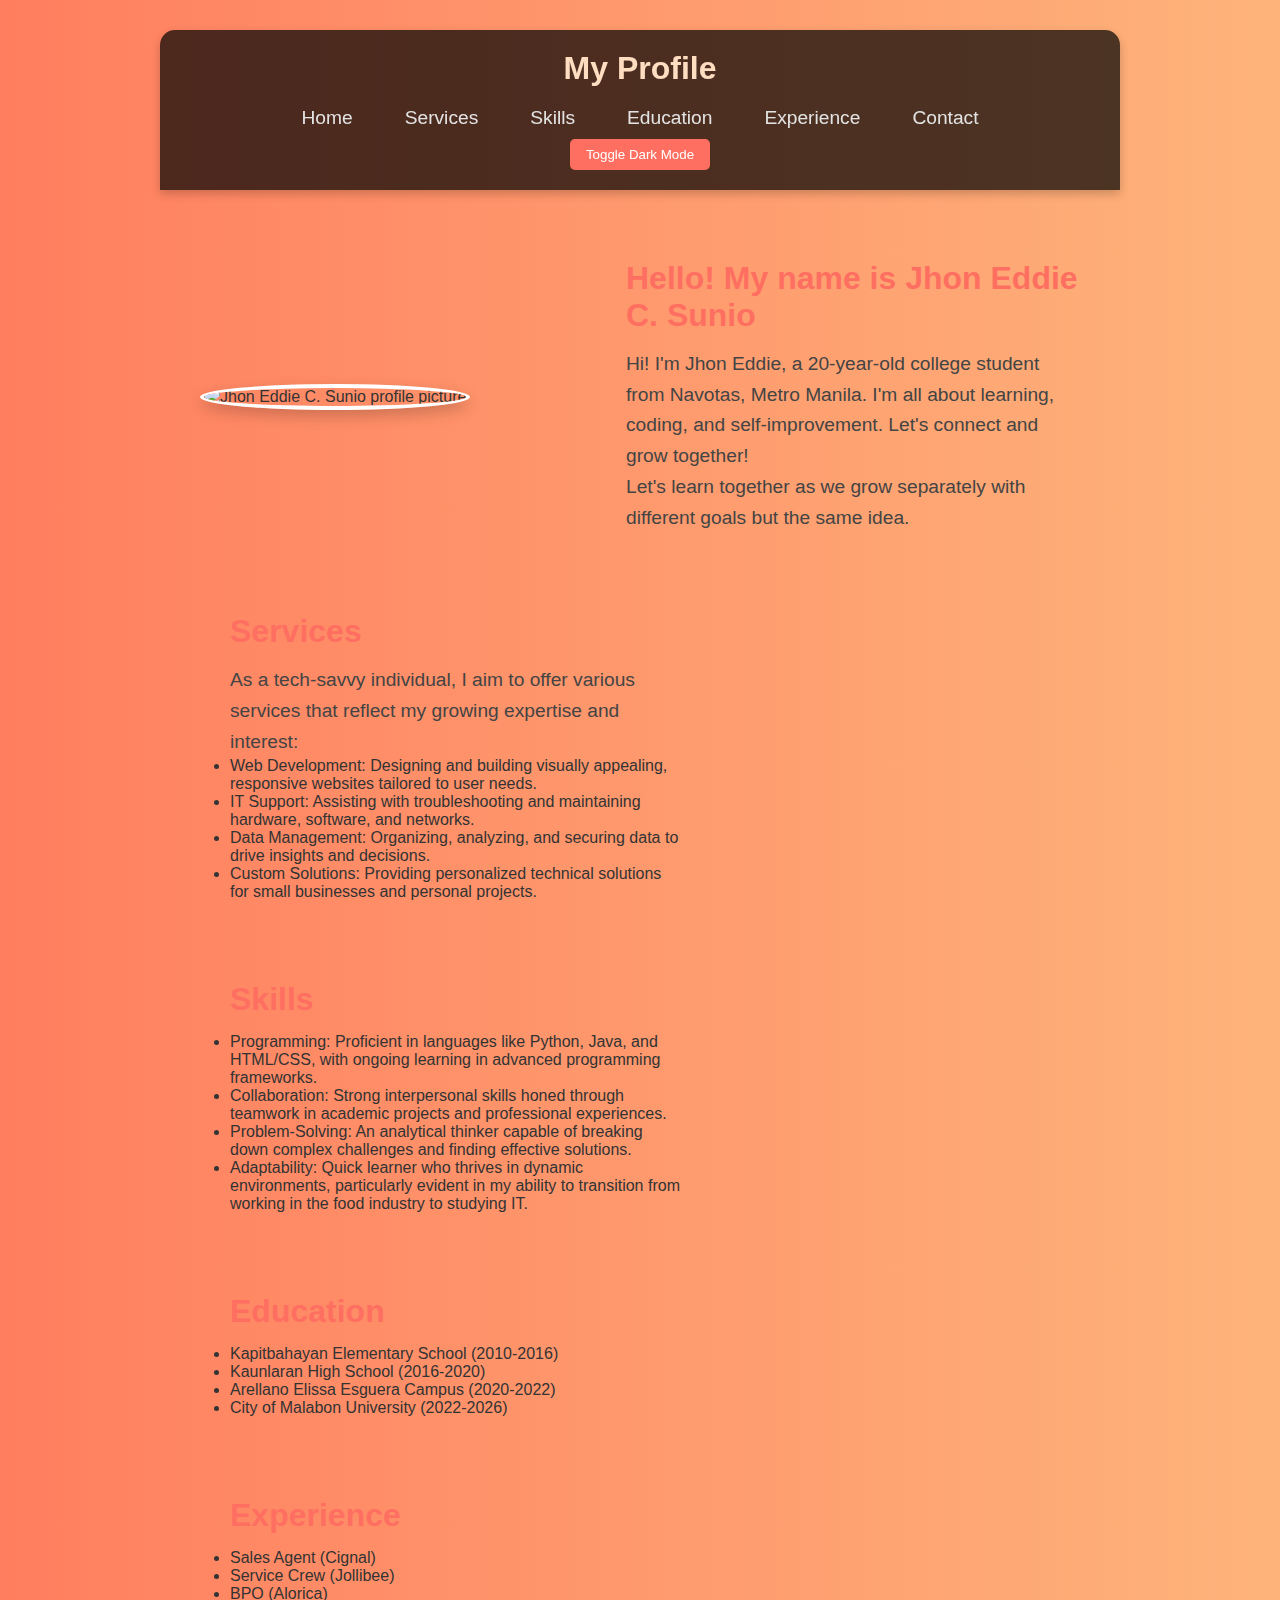
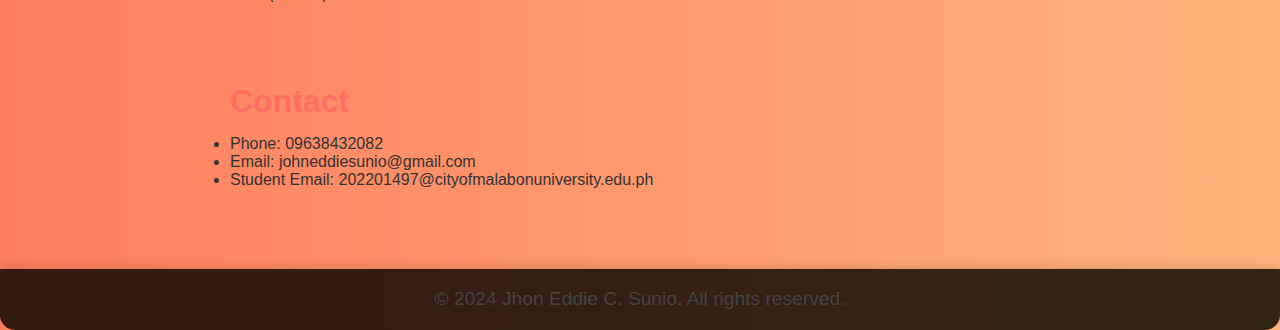
==== docs/IPTSUNIO.html @ 342641a3 "MY PORTFOLIO" ====
<!DOCTYPE html>
<html lang="en">
<head>
    <meta charset="UTF-8">
    <meta name="viewport" content="width=device-width, initial-scale=1.0">
    <title>My Profile</title>
    <link rel="stylesheet" href="IPTSUNIO.css">
   <script src="IPTSUNIO.js" defer></script>
</head>
<body>
    <div class="header">
        <h1>My Profile</h1>
        <nav class="navbar">
            <ul>
                <li><a href="#Home">Home</a></li>
                <li><a href="#Services">Services</a></li>
                <li><a href="#Skills">Skills</a></li>
                <li><a href="#Education">Education</a></li>
                <li><a href="#Experience">Experience</a></li>
                <li><a href="#Contact">Contact</a></li>
            </ul>
        </nav>
        <button class="toggle-button" onclick="toggleDarkMode()">Toggle Dark Mode</button>
    </div>

    <div class="main-content" id="Home">
        <div class="image">
            <img src="../IPTSUNIO/454377712_2338189616531845_3014449613255416678_n.jpg" 
                 width="80" height="80" 
                 alt="Jhon Eddie C. Sunio profile picture">
        </div>
        <div class="text-content">
            <h3>Hello! My name is Jhon Eddie C. Sunio</h3>
            <p>Hi! I'm Jhon Eddie, a 20-year-old college student from Navotas, Metro Manila. I'm all about learning, coding, and self-improvement. Let's connect and grow together!</p>
            <p>Let's learn together as we grow separately with different goals but the same idea.</p>
        </div>
    </div>

    <div class="main-content" id="Services">
        <div class="text-content">
            <h3>Services</h3>
            <p>As a tech-savvy individual, I aim to offer various services that reflect my growing expertise and interest:</p>
            <ul>
                <li>Web Development: Designing and building visually appealing, responsive websites tailored to user needs.</li>
                <li>IT Support: Assisting with troubleshooting and maintaining hardware, software, and networks.</li>
                <li>Data Management: Organizing, analyzing, and securing data to drive insights and decisions.</li>
                <li>Custom Solutions: Providing personalized technical solutions for small businesses and personal projects.</li>
            </ul>
        </div>
    </div>
    <div class="main-content" id="Skills">
        <div class="text-content">
            <h3>Skills</h3>
            <ul>
                <li>Programming: Proficient in languages like Python, Java, and HTML/CSS, with ongoing learning in advanced programming frameworks.</li>
                <li>Collaboration: Strong interpersonal skills honed through teamwork in academic projects and professional experiences.</li>
                <li>Problem-Solving: An analytical thinker capable of breaking down complex challenges and finding effective solutions.</li>
                <li>Adaptability: Quick learner who thrives in dynamic environments, particularly evident in my ability to transition from working in the food industry to studying IT.</li>
            </ul>
        </div>
    </div>

    <div class="main-content" id="Education">
        <div class="text-content">
            <h3>Education</h3>
            <ul>
                <li>Kapitbahayan Elementary School (2010-2016)</li>
                <li>Kaunlaran High School (2016-2020)</li>
                <li>Arellano Elissa Esguera Campus (2020-2022)</li>
                <li>City of Malabon University (2022-2026)</li>
            </ul>
        </div>
    </div>

    <div class="main-content" id="Experience">
        <div class="text-content">
            <h3>Experience</h3>
            <ul>
                <li>Sales Agent (Cignal)</li>
                <li>Service Crew (Jollibee)</li>
                <li>BPO (Alorica)</li>
            </ul>
        </div>
    </div>

    <div class="main-content" id="Contact">
        <div class="text-content">
            <h3>Contact</h3>
            <ul>
                <li>Phone: 09638432082</li>
                <li>Email: johneddiesunio@gmail.com</li>
                <li>Student Email: 202201497@cityofmalabonuniversity.edu.ph</li>
            </ul>
        </div>
    </div>

    <footer>
        <p>&copy; 2024 Jhon Eddie C. Sunio. All rights reserved.</p>
    </footer>
</body>
</html>
---- docs/IPTSUNIO.css ----
* {
    margin: 0;
    padding: 0;
    box-sizing: border-box;
}

body {
    font-family: "Segoe UI", "Roboto", "Oxygen", "Ubuntu", sans-serif;
    background: linear-gradient(to right, #FF7E5F, #FEB47B);
    color: #333;
    transition: all 0.5s ease;
    animation: fadeIn 1s ease-out;
}

body.dark-mode {
    background: linear-gradient(to right, #2C3E50, #34495E);
    color: #F5F5F5;
}

.header {
    background-color: rgba(0, 0, 0, 0.7);
    color: #FFDDC1;
    padding: 20px;
    text-align: center;
    border-radius: 15px 15px 0 0;
    box-shadow: 0 4px 10px rgba(0, 0, 0, 0.2);
    margin: 30px auto;
    max-width: 960px;
    position: sticky;
    top: 0;
    z-index: 1000;
    animation: slideInFromTop 1s ease-out;
}

.navbar ul {
    list-style: none;
    display: flex;
    justify-content: center;
    gap: 20px;
    margin-top: 20px;
    animation: fadeIn 1s ease-out;
}

.navbar a {
    color: #E3E3E3;
    text-decoration: none;
    font-size: 1.2rem;
    transition: color 0.3s ease, background-color 0.3s ease;
    padding: 8px 16px;
    border-radius: 5px;
}

.navbar a:hover {
    color: #FF6F61;
    background-color: rgba(255, 111, 97, 0.2);
}

.toggle-button {
    margin-top: 10px;
    padding: 8px 16px;
    background-color: #FF6F61;
    color: white;
    border: none;
    border-radius: 5px;
    cursor: pointer;
    transition: background-color 0.3s ease;
}

.toggle-button:hover {
    background-color: #FEB47B;
}

body.dark-mode .header {
    background-color: rgba(20, 20, 20, 0.9);
}

body.dark-mode .navbar a {
    color: #F0F0F0;
}

body.dark-mode .navbar a:hover {
    background-color: rgba(255, 111, 97, 0.3);
}

body.dark-mode .toggle-button {
    background-color: #777;
}

.main-content {
    display: flex;
    justify-content: space-between;
    align-items: center;
    padding: 40px;
    max-width: 960px;
    margin: 0 auto;
    animation: slideInFromLeft 1.5s ease-out;
}

.image img {
    width: 200px;
    height: 200px;
    border-radius: 50%;
    border: 4px solid white;
    box-shadow: 0 6px 15px rgba(0, 0, 0, 0.2);
    transition: transform 0.3s ease;
    animation: fadeIn 1s ease-out;
}

.image img:hover {
    transform: scale(1.05);
}

.text-content {
    max-width: 55%;
    padding-left: 30px;
    animation: fadeInText 2s ease-out;
}

h3 {
    color: #FF6F61;
    font-size: 2rem;
    margin-bottom: 15px;
    animation: fadeInText 1s ease-out;
}

p {
    font-size: 1.2rem;
    line-height: 1.6;
    color: #444;
    animation: fadeInText 1.5s ease-out;
}

footer {
    text-align: center;
    background-color: rgba(0, 0, 0, 0.8);
    color: white;
    padding: 15px;
    margin-top: 40px;
    border-radius: 0 0 15px 15px;
    box-shadow: 0 -4px 10px rgba(0, 0, 0, 0.1);
    animation: fadeInText 1s ease-out;
}

@media screen and (max-width: 768px) {
    .main-content {
        flex-direction: column;
        align-items: center;
        padding: 20px;
    }

    .image img {
        width: 150px;
        height: 150px;
    }

    .text-content {
        text-align: center;
        max-width: 100%;
        padding-left: 0;
    }

    .navbar ul {
        flex-direction: column;
        gap: 10px;
    }
}

@keyframes slideInFromTop {
    from {
        opacity: 0;
        transform: translateY(-20px);
    }
    to {
        opacity: 1;
        transform: translateY(0);
    }
}

@keyframes fadeIn {
    from {
        opacity: 0;
    }
    to {
        opacity: 1;
    }
}

@keyframes slideInFromLeft {
    from {
        transform: translateX(-100%);
        opacity: 0;
    }
    to {
        transform: translateX(0);
        opacity: 1;
    }
}

@keyframes fadeInText {
    from {
        opacity: 0;
    }
    to {
        opacity: 1;
    }
}
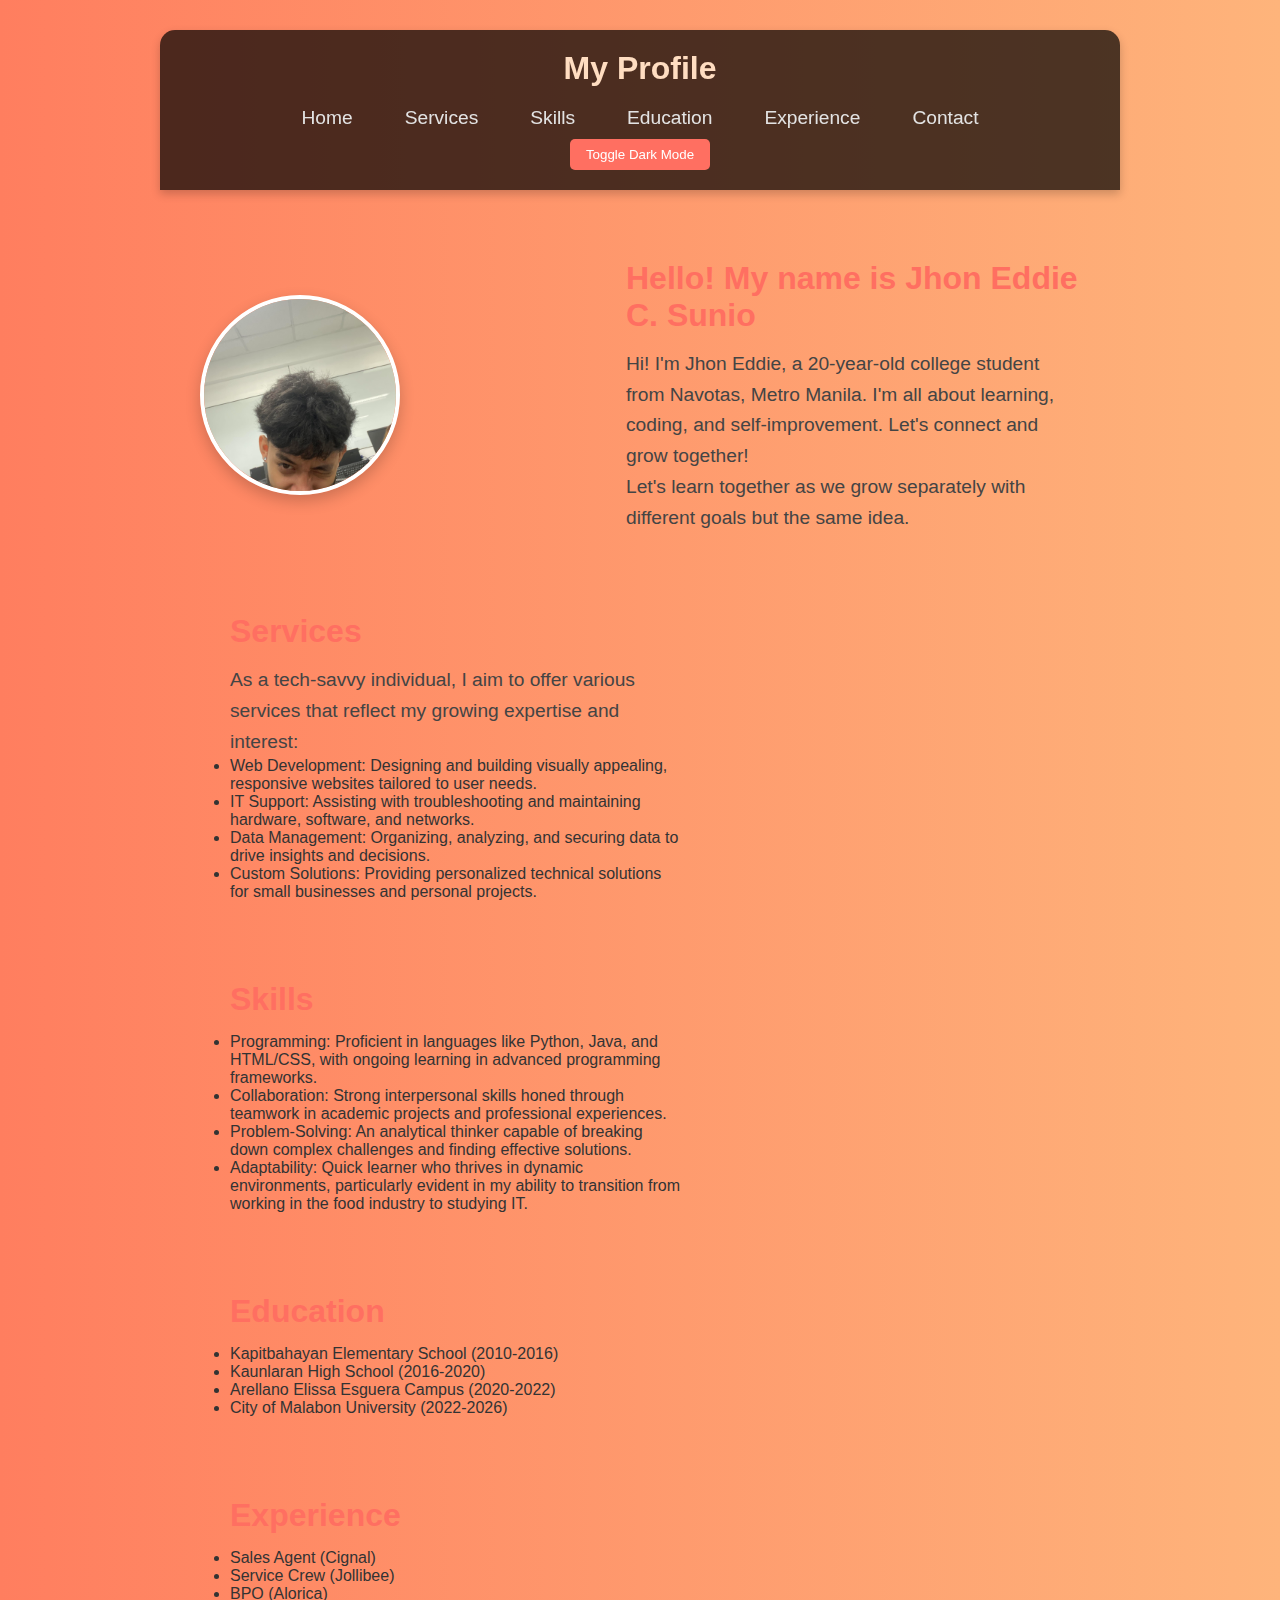
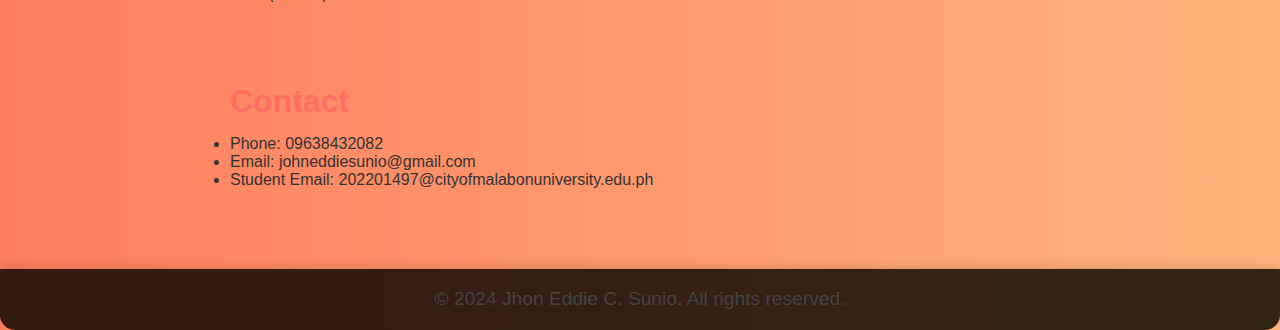
==== commit 7471bb93: "Changes on Folder Structure" ====
--- a/docs/IPTSUNIO.html
+++ b/docs/IPTSUNIO.html
@@ -5,7 +5,7 @@
     <meta name="viewport" content="width=device-width, initial-scale=1.0">
     <title>My Profile</title>
     <link rel="stylesheet" href="IPTSUNIO.css">
-   <script src="IPTSUNIO.js" defer></script>
+   <script src="../js/IPTSUNIO.js" defer></script>
 </head>
 <body>
     <div class="header">
@@ -25,7 +25,7 @@
 
     <div class="main-content" id="Home">
         <div class="image">
-            <img src="../IPTSUNIO/454377712_2338189616531845_3014449613255416678_n.jpg" 
+            <img src="../docs/454377712_2338189616531845_3014449613255416678_n.jpg" 
                  width="80" height="80" 
                  alt="Jhon Eddie C. Sunio profile picture">
         </div>
